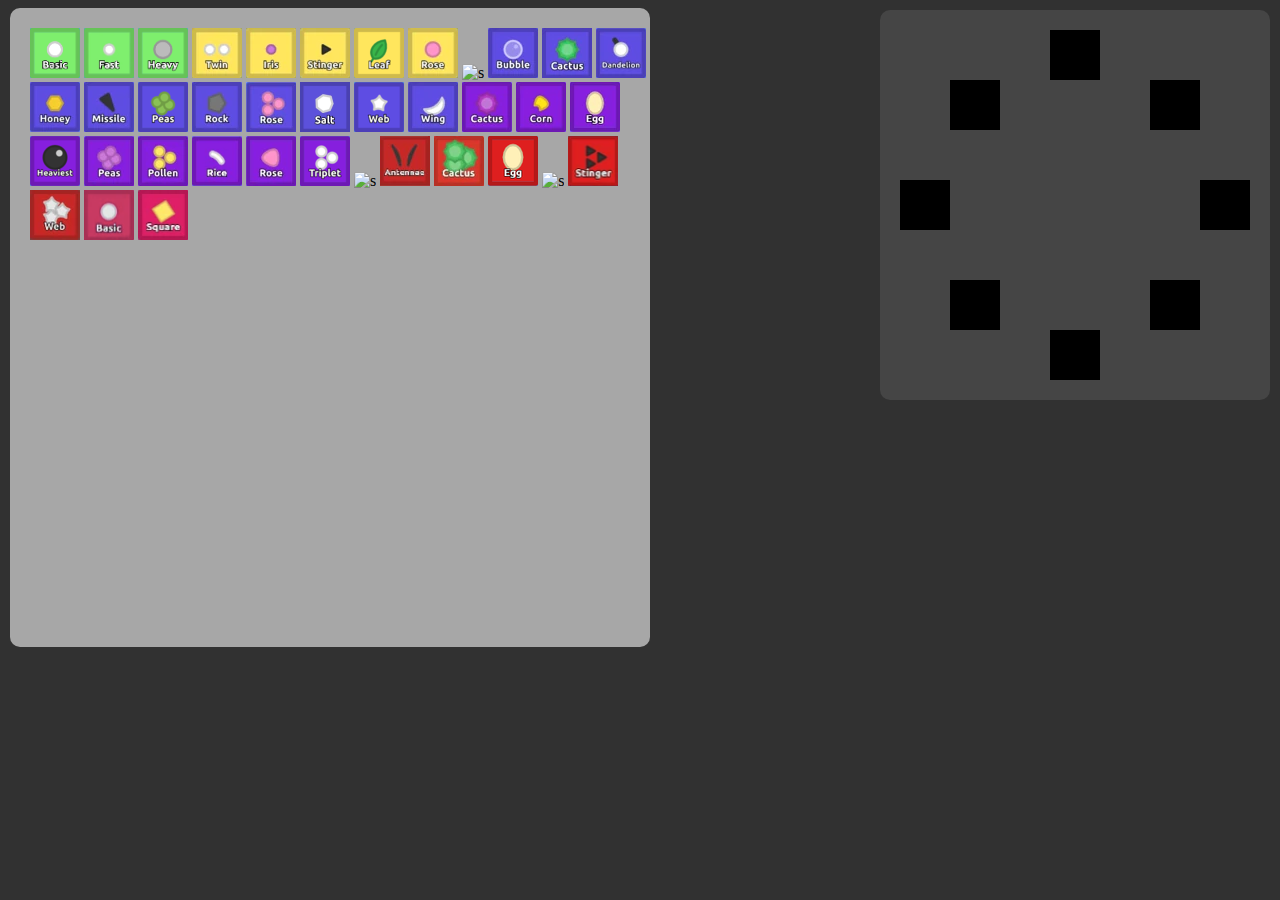
==== test.html @ efceb18c "a" ====
<!DOCTYPE HTML>
<html>
<head>
<style>
html{
    background-color: rgb(49, 49, 49);
}
img{
    border: 2px, rgb(9, 9, 66);
}
.pSlot1{
    position: absolute;
    top: 150px;
    width: 50px;
    height: 50px;
    background-color: black;
    border: 5px, darkblue;
}
.pSlot2{
    position: absolute;
    top: 250px;
    left: 50px;
    width: 50px;
    height: 50px;
    background-color: black;
    border: 5px, darkblue;
}
.pSlot3{
    position: absolute;
    top: 300px;
    left:150px;
    width: 50px;
    height: 50px;
    background-color: black;
    border: 5px, darkblue;
}
.pSlot4{
    position: absolute;
    top: 250px;
    left: 250px;
    width: 50px;
    height: 50px;
    background-color: black;
    border: 5px, darkblue;
}
.pSlot5{
    position: absolute;
    top: 150px;
    left: 300px;
    width: 50px;
    height: 50px;
    background-color: black;
    border: 5px, darkblue;
}

.pSlot6{
    position: absolute;
    top: 50px;
    left: 250px;
    width: 50px;
    height: 50px;
    background-color: black;
    border: 5px, darkblue;
}
.pSlot7{
    position: absolute;
    top: 0px;
    left: 150px;
    width: 50px;
    height: 50px;
    background-color: black;
    border: 5px, darkblue;
}
.pSlot8{
    position: absolute;
    top: 50px;
    left: 50px;
    width: 50px;
    height: 50px;
    background-color: black;
    border: 5px, darkblue;
}
.petalSlots{
    position: absolute;
    left: 20px;
    top: 20px;
}
.petalContaner{
    background-color: rgb(69, 69, 69);/*nice*/
    width: 390px;
    height: 390px;
    position: absolute;
    right: 10px;
    top:10px;
    border-radius: 10px;
}
.petals{
    position: absolute;
    left: 10px;
    width: 50%;
    height: 639px;
    background-color: rgb(167, 167, 167);
    border-radius: 10px;
}
.Petals{
    position: absolute;
    left: 20px;
    top: 20px;
    width: 640px;
    height: 599px;
}

</style>
<script>
function allowDrop(ev) {
  ev.preventDefault();
}

function drag(ev) {
  ev.dataTransfer.setData("Text", ev.target.id);
}

function drop(ev) {
  var data = ev.dataTransfer.getData("Text");
  ev.target.appendChild(document.getElementById(data));
  ev.preventDefault();
}
</script>
</head>
<body>
<div class="petalContaner">
    <div class="petalSlots">
        <div id="div1" class="pSlot1" ondrop="drop(event)" ondragover="allowDrop(event)"></div>
        <div id="div1" class="pSlot2" ondrop="drop(event)" ondragover="allowDrop(event)"></div>
        <div id="div1" class="pSlot3" ondrop="drop(event)" ondragover="allowDrop(event)"></div>
        <div id="div1" class="pSlot4" ondrop="drop(event)" ondragover="allowDrop(event)"></div>
        <div id="div1" class="pSlot5" ondrop="drop(event)" ondragover="allowDrop(event)"></div>
        <div id="div1" class="pSlot6" ondrop="drop(event)" ondragover="allowDrop(event)"></div>
        <div id="div1" class="pSlot7" ondrop="drop(event)" ondragover="allowDrop(event)"></div>
        <div id="div1" class="pSlot8" ondrop="drop(event)" ondragover="allowDrop(event)"></div>
    </div>
</div>
<div class="petals">
    <div class="Petals"id="div1" class="pSlot9" ondrop="drop(event)" ondragover="allowDrop(event)">
        <img width="50px" height="50px" id="drag1"src="Petals/Basic.png" ondragstart="drag(event)"alt="s">
        <img width="50px" height="50px" id="drag2"src="Petals/Fast.png" ondragstart="drag(event)"alt="s">
        <img width="50px" height="50px" id="drag3"src="Petals/Heavy.png" ondragstart="drag(event)"alt="s">
        <img width="50px" height="50px" id="drag4"src="Petals/Twin.png" ondragstart="drag(event)"alt="s">
        <img width="50px" height="50px" id="drag5"src="Petals/Iris.png" ondragstart="drag(event)"alt="s">
        <img width="50px" height="50px" id="drag6"src="Petals/Stinger.png" ondragstart="drag(event)"alt="s">
        <img width="50px" height="50px" id="drag7"src="Petals/Leaf.png" ondragstart="drag(event)"alt="s">
        <img width="50px" height="50px" id="drag8"src="Petals/Rose.png" ondragstart="drag(event)"alt="s">
        <img width="50px" height="50px" id="drag1"src="Petals/faster.png" ondragstart="drag(event)"alt="s">
        <img width="50px" height="50px" id="drag2"src="Petals/Bubble.png" ondragstart="drag(event)"alt="s">
        <img width="50px" height="50px" id="drag3"src="Petals/Cactus.png" ondragstart="drag(event)"alt="s">
        <img width="50px" height="50px" id="drag4"src="Petals/Dandelion.png" ondragstart="drag(event)"alt="s">
        <img width="50px" height="50px" id="drag5"src="Petals/Honey.png" ondragstart="drag(event)"alt="s">
        <img width="50px" height="50px" id="drag6"src="Petals/Missile.png" ondragstart="drag(event)"alt="s">
        <img width="50px" height="50px" id="drag7"src="Petals/Peas.png" ondragstart="drag(event)"alt="s">
        <img width="50px" height="50px" id="drag8"src="Petals/Rock.png" ondragstart="drag(event)"alt="s">
        <img width="50px" height="50px" id="drag1"src="Petals/Rose_Rare.png" ondragstart="drag(event)"alt="s">
        <img width="50px" height="50px" id="drag2"src="Petals/Salt.png" ondragstart="drag(event)"alt="s">
        <img width="50px" height="50px" id="drag3"src="Petals/Web.png" ondragstart="drag(event)"alt="s">
        <img width="50px" height="50px" id="drag4"src="Petals/Wing.png" ondragstart="drag(event)"alt="s">
        <img width="50px" height="50px" id="drag5"src="Petals/Cactus_Epic.png" ondragstart="drag(event)"alt="s">
        <img width="50px" height="50px" id="drag6"src="Petals/Corn.png" ondragstart="drag(event)"alt="s">
        <img width="50px" height="50px" id="drag7"src="Petals/Egg.png" ondragstart="drag(event)"alt="s">
        <img width="50px" height="50px" id="drag8"src="Petals/Heaviest.png" ondragstart="drag(event)"alt="s">
        <img width="50px" height="50px" id="drag1"src="Petals/Peas_Epic.png" ondragstart="drag(event)"alt="s">
        <img width="50px" height="50px" id="drag2"src="Petals/Pollen.png" ondragstart="drag(event)"alt="s">
        <img width="50px" height="50px" id="drag3"src="Petals/Rice.png" ondragstart="drag(event)"alt="s">
        <img width="50px" height="50px" id="drag4"src="Petals/Rose_Epic.png" ondragstart="drag(event)"alt="s">
        <img width="50px" height="50px" id="drag5"src="Petals/Triplet.png" ondragstart="drag(event)"alt="s">
        <img width="50px" height="50px" id="drag6"src="Petals/Yin_Yang.png" ondragstart="drag(event)"alt="s">
        <img width="50px" height="50px" id="drag7"src="Petals/Antennae.png" ondragstart="drag(event)"alt="s">
        <img width="50px" height="50px" id="drag8"src="Petals/Cactus_Legendary.png" ondragstart="drag(event)"alt="s">
        <img width="50px" height="50px" id="drag3"src="Petals/Egg_Legendary.png" ondragstart="drag(event)"alt="s">
        <img width="50px" height="50px" id="drag4"src="Petals/Peas_Legendary.png" ondragstart="drag(event)"alt="s">
        <img width="50px" height="50px" id="drag5"src="Petals/Stinger-Legendary.png" ondragstart="drag(event)"alt="s">
        <img width="50px" height="50px" id="drag6"src="Petals/Web_Legendary.png" ondragstart="drag(event)"alt="s">
        <img width="50px" height="50px" id="drag7"src="Petals/Basic_Unique.png" ondragstart="drag(event)"alt="s">
        <img width="50px" height="50px" id="drag8"src="Petals/Square_Unique.png" ondragstart="drag(event)"alt="s">
    </div>
</div>
</body>
</html>
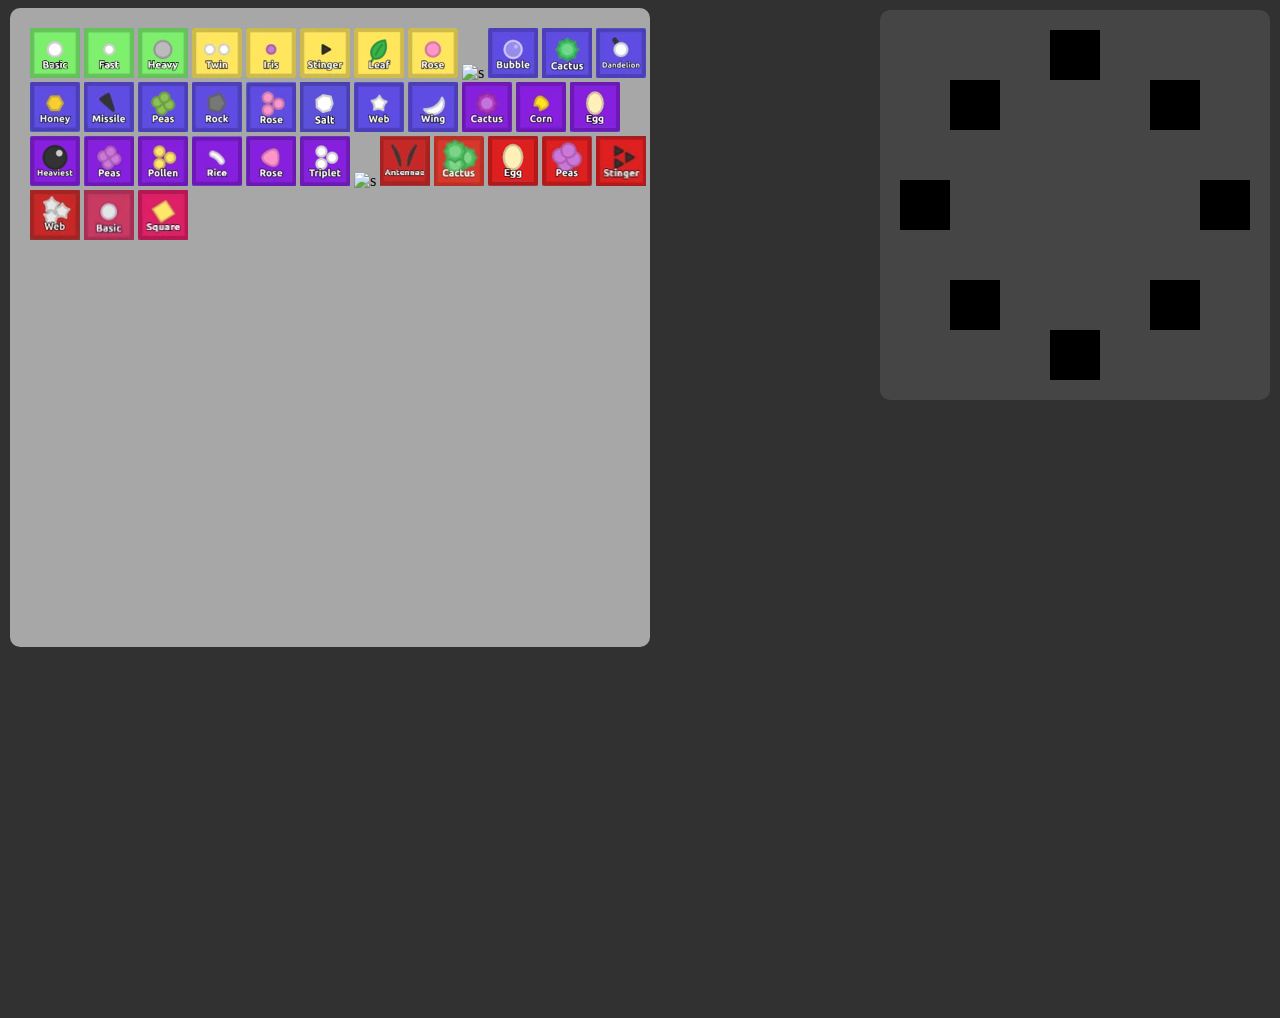
==== commit 945f1c83: "Update test.html" ====
--- a/test.html
+++ b/test.html
@@ -109,7 +109,17 @@
     width: 640px;
     height: 599px;
 }
-
+.stats{
+    position: absolute;
+    bottom: 20px;
+    right: 20px;
+    background-color: rgb(120, 120, 126);
+}
+.statContater{
+    position: absolute;
+    top: 20px;
+    left: 20px;
+}
 </style>
 <script>
 function allowDrop(ev) {
@@ -117,28 +127,30 @@
 }
 
 function drag(ev) {
-  ev.dataTransfer.setData("Text", ev.target.id);
+  ev.dataTransfer.setData("text", ev.target.id);
 }
 
 function drop(ev) {
-  var data = ev.dataTransfer.getData("Text");
-  ev.target.appendChild(document.getElementById(data));
   ev.preventDefault();
-}
+  var data = ev.dataTransfer.getData("text");
+  ev.target.appendChild(document.getElementById(data).cloneNode(true));
+}
+
 </script>
 </head>
 <body>
 <div class="petalContaner">
     <div class="petalSlots">
         <div id="div1" class="pSlot1" ondrop="drop(event)" ondragover="allowDrop(event)"></div>
-        <div id="div1" class="pSlot2" ondrop="drop(event)" ondragover="allowDrop(event)"></div>
-        <div id="div1" class="pSlot3" ondrop="drop(event)" ondragover="allowDrop(event)"></div>
-        <div id="div1" class="pSlot4" ondrop="drop(event)" ondragover="allowDrop(event)"></div>
-        <div id="div1" class="pSlot5" ondrop="drop(event)" ondragover="allowDrop(event)"></div>
-        <div id="div1" class="pSlot6" ondrop="drop(event)" ondragover="allowDrop(event)"></div>
-        <div id="div1" class="pSlot7" ondrop="drop(event)" ondragover="allowDrop(event)"></div>
-        <div id="div1" class="pSlot8" ondrop="drop(event)" ondragover="allowDrop(event)"></div>
+        <div id="div2" class="pSlot2" ondrop="drop(event)" ondragover="allowDrop(event)"></div>
+        <div id="div3" class="pSlot3" ondrop="drop(event)" ondragover="allowDrop(event)"></div>
+        <div id="div4" class="pSlot4" ondrop="drop(event)" ondragover="allowDrop(event)"></div>
+        <div id="div5" class="pSlot5" ondrop="drop(event)" ondragover="allowDrop(event)"></div>
+        <div id="div6" class="pSlot6" ondrop="drop(event)" ondragover="allowDrop(event)"></div>
+        <div id="div7" class="pSlot7" ondrop="drop(event)" ondragover="allowDrop(event)"></div>
+        <div id="div8" class="pSlot8" ondrop="drop(event)" ondragover="allowDrop(event)"></div>
     </div>
+
 </div>
 <div class="petals">
     <div class="Petals"id="div1" class="pSlot9" ondrop="drop(event)" ondragover="allowDrop(event)">
@@ -150,37 +162,55 @@
         <img width="50px" height="50px" id="drag6"src="Petals/Stinger.png" ondragstart="drag(event)"alt="s">
         <img width="50px" height="50px" id="drag7"src="Petals/Leaf.png" ondragstart="drag(event)"alt="s">
         <img width="50px" height="50px" id="drag8"src="Petals/Rose.png" ondragstart="drag(event)"alt="s">
-        <img width="50px" height="50px" id="drag1"src="Petals/faster.png" ondragstart="drag(event)"alt="s">
-        <img width="50px" height="50px" id="drag2"src="Petals/Bubble.png" ondragstart="drag(event)"alt="s">
-        <img width="50px" height="50px" id="drag3"src="Petals/Cactus.png" ondragstart="drag(event)"alt="s">
-        <img width="50px" height="50px" id="drag4"src="Petals/Dandelion.png" ondragstart="drag(event)"alt="s">
-        <img width="50px" height="50px" id="drag5"src="Petals/Honey.png" ondragstart="drag(event)"alt="s">
-        <img width="50px" height="50px" id="drag6"src="Petals/Missile.png" ondragstart="drag(event)"alt="s">
-        <img width="50px" height="50px" id="drag7"src="Petals/Peas.png" ondragstart="drag(event)"alt="s">
-        <img width="50px" height="50px" id="drag8"src="Petals/Rock.png" ondragstart="drag(event)"alt="s">
-        <img width="50px" height="50px" id="drag1"src="Petals/Rose_Rare.png" ondragstart="drag(event)"alt="s">
-        <img width="50px" height="50px" id="drag2"src="Petals/Salt.png" ondragstart="drag(event)"alt="s">
-        <img width="50px" height="50px" id="drag3"src="Petals/Web.png" ondragstart="drag(event)"alt="s">
-        <img width="50px" height="50px" id="drag4"src="Petals/Wing.png" ondragstart="drag(event)"alt="s">
-        <img width="50px" height="50px" id="drag5"src="Petals/Cactus_Epic.png" ondragstart="drag(event)"alt="s">
-        <img width="50px" height="50px" id="drag6"src="Petals/Corn.png" ondragstart="drag(event)"alt="s">
-        <img width="50px" height="50px" id="drag7"src="Petals/Egg.png" ondragstart="drag(event)"alt="s">
-        <img width="50px" height="50px" id="drag8"src="Petals/Heaviest.png" ondragstart="drag(event)"alt="s">
-        <img width="50px" height="50px" id="drag1"src="Petals/Peas_Epic.png" ondragstart="drag(event)"alt="s">
-        <img width="50px" height="50px" id="drag2"src="Petals/Pollen.png" ondragstart="drag(event)"alt="s">
-        <img width="50px" height="50px" id="drag3"src="Petals/Rice.png" ondragstart="drag(event)"alt="s">
-        <img width="50px" height="50px" id="drag4"src="Petals/Rose_Epic.png" ondragstart="drag(event)"alt="s">
-        <img width="50px" height="50px" id="drag5"src="Petals/Triplet.png" ondragstart="drag(event)"alt="s">
-        <img width="50px" height="50px" id="drag6"src="Petals/Yin_Yang.png" ondragstart="drag(event)"alt="s">
-        <img width="50px" height="50px" id="drag7"src="Petals/Antennae.png" ondragstart="drag(event)"alt="s">
-        <img width="50px" height="50px" id="drag8"src="Petals/Cactus_Legendary.png" ondragstart="drag(event)"alt="s">
-        <img width="50px" height="50px" id="drag3"src="Petals/Egg_Legendary.png" ondragstart="drag(event)"alt="s">
-        <img width="50px" height="50px" id="drag4"src="Petals/Peas_Legendary.png" ondragstart="drag(event)"alt="s">
-        <img width="50px" height="50px" id="drag5"src="Petals/Stinger-Legendary.png" ondragstart="drag(event)"alt="s">
-        <img width="50px" height="50px" id="drag6"src="Petals/Web_Legendary.png" ondragstart="drag(event)"alt="s">
-        <img width="50px" height="50px" id="drag7"src="Petals/Basic_Unique.png" ondragstart="drag(event)"alt="s">
-        <img width="50px" height="50px" id="drag8"src="Petals/Square_Unique.png" ondragstart="drag(event)"alt="s">
+        <img width="50px" height="50px" id="drag9"src="Petals/faster.png" ondragstart="drag(event)"alt="s">
+        <img width="50px" height="50px" id="drag10"src="Petals/Bubble.png" ondragstart="drag(event)"alt="s">
+        <img width="50px" height="50px" id="drag11"src="Petals/Cactus.png" ondragstart="drag(event)"alt="s">
+        <img width="50px" height="50px" id="drag12"src="Petals/Dandelion.png" ondragstart="drag(event)"alt="s">
+        <img width="50px" height="50px" id="drag13"src="Petals/Honey.png" ondragstart="drag(event)"alt="s">
+        <img width="50px" height="50px" id="drag14"src="Petals/Missile.png" ondragstart="drag(event)"alt="s">
+        <img width="50px" height="50px" id="drag15"src="Petals/Peas.png" ondragstart="drag(event)"alt="s">
+        <img width="50px" height="50px" id="drag16"src="Petals/Rock.png" ondragstart="drag(event)"alt="s">
+        <img width="50px" height="50px" id="drag17"src="Petals/Rose_Rare.png" ondragstart="drag(event)"alt="s">
+        <img width="50px" height="50px" id="drag18"src="Petals/Salt.png" ondragstart="drag(event)"alt="s">
+        <img width="50px" height="50px" id="drag19"src="Petals/Web.png" ondragstart="drag(event)"alt="s">
+        <img width="50px" height="50px" id="drag20"src="Petals/Wing.png" ondragstart="drag(event)"alt="s">
+        <img width="50px" height="50px" id="drag21"src="Petals/Cactus_Epic.png" ondragstart="drag(event)"alt="s">
+        <img width="50px" height="50px" id="drag22"src="Petals/Corn.png" ondragstart="drag(event)"alt="s">
+        <img width="50px" height="50px" id="drag23"src="Petals/Egg.png" ondragstart="drag(event)"alt="s">
+        <img width="50px" height="50px" id="drag24"src="Petals/Heaviest.png" ondragstart="drag(event)"alt="s">
+        <img width="50px" height="50px" id="drag25"src="Petals/Peas_Epic.png" ondragstart="drag(event)"alt="s">
+        <img width="50px" height="50px" id="drag26"src="Petals/Pollen.png" ondragstart="drag(event)"alt="s">
+        <img width="50px" height="50px" id="drag27"src="Petals/Rice.png" ondragstart="drag(event)"alt="s">
+        <img width="50px" height="50px" id="drag28"src="Petals/Rose_Epic.png" ondragstart="drag(event)"alt="s">
+        <img width="50px" height="50px" id="drag29"src="Petals/Triplet.png" ondragstart="drag(event)"alt="s">
+        <img width="50px" height="50px" id="drag30"src="Petals/Yin_Yang.png" ondragstart="drag(event)"alt="s">
+        <img width="50px" height="50px" id="drag31"src="Petals/Antennae.png" ondragstart="drag(event)"alt="s">
+        <img width="50px" height="50px" id="drag32"src="Petals/Cactus_Legendary.png" ondragstart="drag(event)"alt="s">
+        <img width="50px" height="50px" id="drag33"src="Petals/Egg_Legendary.png" ondragstart="drag(event)"alt="s">
+        <img width="50px" height="50px" id="drag34"src="Petals/Legendary_Peas.png" ondragstart="drag(event)"alt="s">
+        <img width="50px" height="50px" id="drag35"src="Petals/Stinger-Legendary.png" ondragstart="drag(event)"alt="s">
+        <img width="50px" height="50px" id="drag36"src="Petals/Web_Legendary.png" ondragstart="drag(event)"alt="s">
+        <img width="50px" height="50px" id="drag37"src="Petals/Basic_Unique.png" ondragstart="drag(event)"alt="s">
+        <img width="50px" height="50px" id="drag38"src="Petals/Square_Unique.png" ondragstart="drag(event)"alt="s">
+    </div>
+</div>
+<div class="stats">
+        <div class="statContater">
+            <p id="damage">Damage: </p>
+            <p id="health">Health: </p>
+            <p id="speed">Speed: </p>
+                <div>
+                    <p id="farm1"></p>
+                    <p id="farm2"></p>
+                    <p id="farm3"></p>
+                    <p id="farm4"></p>
+                    <p id="farm5"></p>
+                    <p id="farm6"></p>
+                    <p id="farm7"></p>
+                    <p id="farm8"></p>
+                </div>
+            </div>
     </div>
 </div>
 </body>
-</html>
+</html>    
